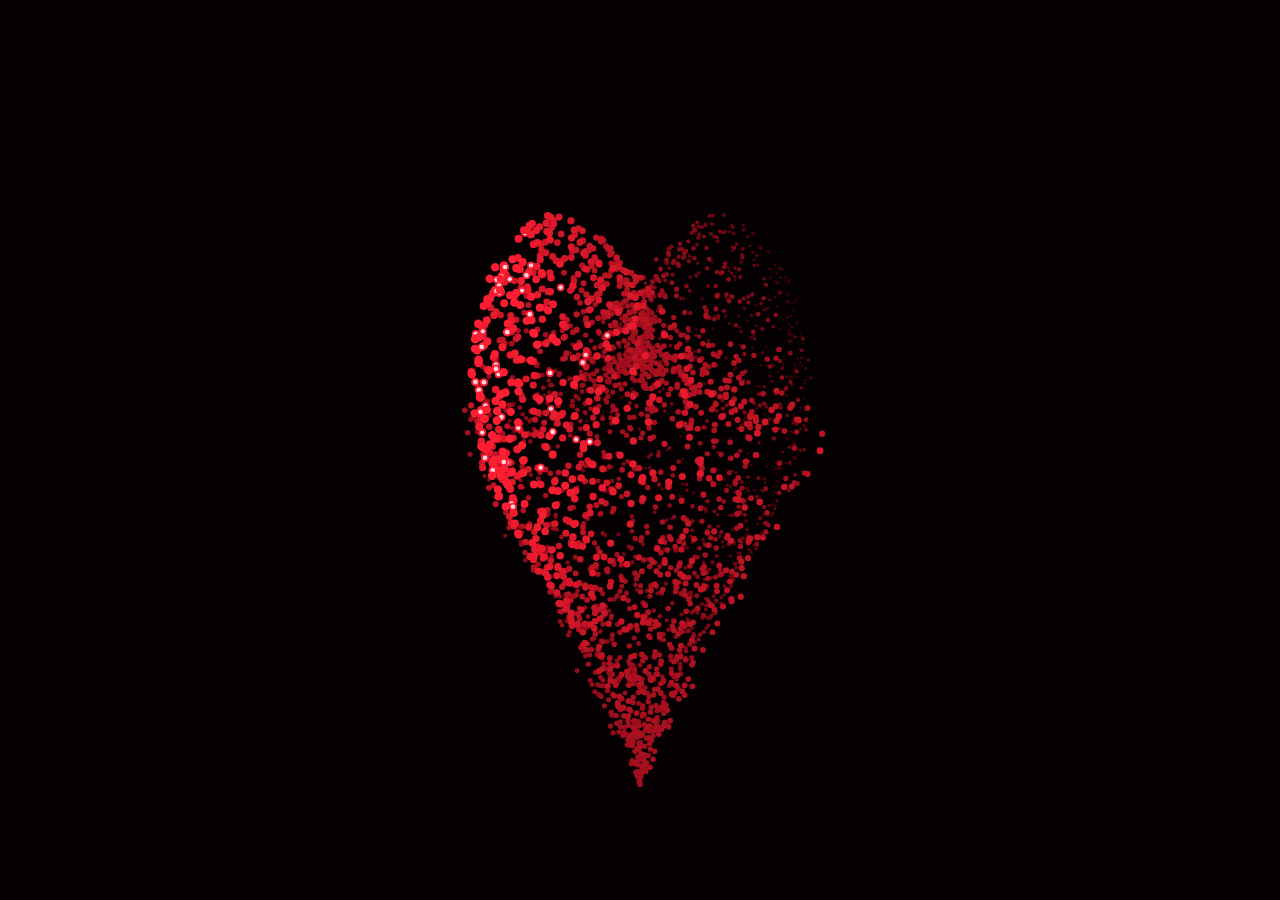
==== heart_3d.html @ 0a9a4420 "Add String Confession component & LOVE trigger to heart_3d.html" ====
<!DOCTYPE html>
<html lang="en">
<head>
  <meta charset="UTF-8">
  <meta name="viewport" content="width=device-width, initial-scale=1.0, maximum-scale=1.0, user-scalable=no">
  <title>3D Rotating Heart</title>
  <style>
    * {
      box-sizing: border-box;
      margin: 0;
      padding: 0;
      user-select: none;
      -webkit-user-select: none;
    }

    body {
      background: #050002;
      min-height: 100vh;
      overflow: hidden;
      display: flex;
      align-items: center;
      justify-content: center;
      touch-action: none;
    }

    #canvas-container {
      position: relative;
      width: 100vw;
      height: 100vh;
      display: flex;
      align-items: center;
      justify-content: center;
      cursor: grab;
    }

    #canvas-container:active {
      cursor: grabbing;
    }

    canvas {
      display: block;
      width: 100%;
      height: 100%;
      background: transparent;
    }
  </style>
</head>
<body>
  <div id="canvas-container">
    <canvas id="heartCanvas"></canvas>
  </div>

  <script>
    const canvas = document.getElementById('heartCanvas');
    const ctx = canvas.getContext('2d');
    const container = document.getElementById('canvas-container');

    let width, height;
    function resize() {
      const dpr = Math.min(window.devicePixelRatio || 1, 2);
      width = window.innerWidth;
      height = window.innerHeight;
      canvas.width = width * dpr;
      canvas.height = height * dpr;
      canvas.style.width = width + 'px';
      canvas.style.height = height + 'px';
      ctx.setTransform(dpr, 0, 0, dpr, 0, 0);
    }
    resize();
    window.addEventListener('resize', resize);

    // 1. Parametric Heart Equations (Exact from Python script)
    function heartParametric(u) {
      const x = 1.6 * Math.pow(Math.sin(u), 3);
      const y = 1.3 * Math.cos(u) - 0.5 * Math.cos(2 * u) - 0.2 * Math.cos(3 * u) - 0.1 * Math.cos(4 * u);
      return { x, y };
    }

    // 2. Generate Volumetric 3D Points Cloud
    const N = 2800;
    const pts = [];
    for (let i = 0; i < N; i++) {
      const u = Math.random() * Math.PI * 2;
      const { x: hx, y: hy } = heartParametric(u);
      const rad = Math.sqrt(Math.random());
      const x = hx * rad;
      const y = hy * rad;
      const z = 1.1 * (1 - rad) * (Math.random() * 2 - 1);
      pts.push({ x, y, z });
    }

    // 3. Color Depth Palette (Matches Python script #46000a -> #ff1e32)
    function getDepthColor(depth) {
      const f = Math.max(0.0, Math.min(1.0, depth));
      const r = Math.round(70 + (255 - 70) * f);
      const g = Math.round(0 + 30 * f);
      const b = Math.round(10 + (50 - 10) * f);
      return `rgb(${r}, ${g}, ${b})`;
    }

    // 4. Motion & 3D Rotation State
    let theta = 0;
    let phi = 0;
    const autoSpeed = 0.035;
    let isDragging = false;
    let lastX = 0, lastY = 0;

    container.addEventListener('pointerdown', (e) => {
      isDragging = true;
      lastX = e.clientX;
      lastY = e.clientY;
      container.setPointerCapture?.(e.pointerId);
    });

    window.addEventListener('pointermove', (e) => {
      if (!isDragging) return;
      const dx = e.clientX - lastX;
      const dy = e.clientY - lastY;
      theta += dx * 0.012;
      phi -= dy * 0.01;
      phi = Math.max(-0.65, Math.min(0.65, phi));
      lastX = e.clientX;
      lastY = e.clientY;
    });

    const stopDrag = () => { isDragging = false; };
    window.addEventListener('pointerup', stopDrag);
    window.addEventListener('pointercancel', stopDrag);

    // 5. 60 FPS Render Loop (Pure 3D Rotation, Steady Scale, Clean Canvas)
    function render() {
      ctx.clearRect(0, 0, width, height);

      if (!isDragging) {
        theta += autoSpeed;
      }

      const baseScale = Math.min(width, height) * 0.22;
      const cosT = Math.cos(theta), sinT = Math.sin(theta);
      const cosP = Math.cos(phi), sinP = Math.sin(phi);

      const projected = [];
      const len = pts.length;
      for (let i = 0; i < len; i++) {
        const pt = pts[i];
        const xr1 = pt.x * cosT + pt.z * sinT;
        const zr1 = -pt.x * sinT + pt.z * cosT;
        const yr1 = pt.y;

        const yr2 = yr1 * cosP - zr1 * sinP;
        const zr2 = yr1 * sinP + zr1 * cosP;
        const xr2 = xr1;

        projected.push({
          x: xr2,
          y: -yr2,
          z: zr2
        });
      }

      projected.sort((a, b) => a.z - b.z);

      const cx = width / 2;
      const cy = height / 2;

      // Render 3D Heart Points
      const pLen = projected.length;
      for (let i = 0; i < pLen; i++) {
        const p = projected[i];
        const depth = (p.z + 1.1) / 2.2;
        const px = cx + p.x * baseScale;
        const py = cy + p.y * baseScale;
        const dotSize = 1.3 + depth * 2.8;

        ctx.fillStyle = getDepthColor(depth);
        ctx.beginPath();
        ctx.arc(px, py, dotSize, 0, Math.PI * 2);
        ctx.fill();

        if (depth > 0.9 && i % 4 === 0) {
          ctx.fillStyle = 'rgba(255, 235, 245, 0.9)';
          ctx.beginPath();
          ctx.arc(px, py, dotSize * 0.55, 0, Math.PI * 2);
          ctx.fill();
        }
      }

      requestAnimationFrame(render);
    }

    render();
  </script>
</body>
</html>
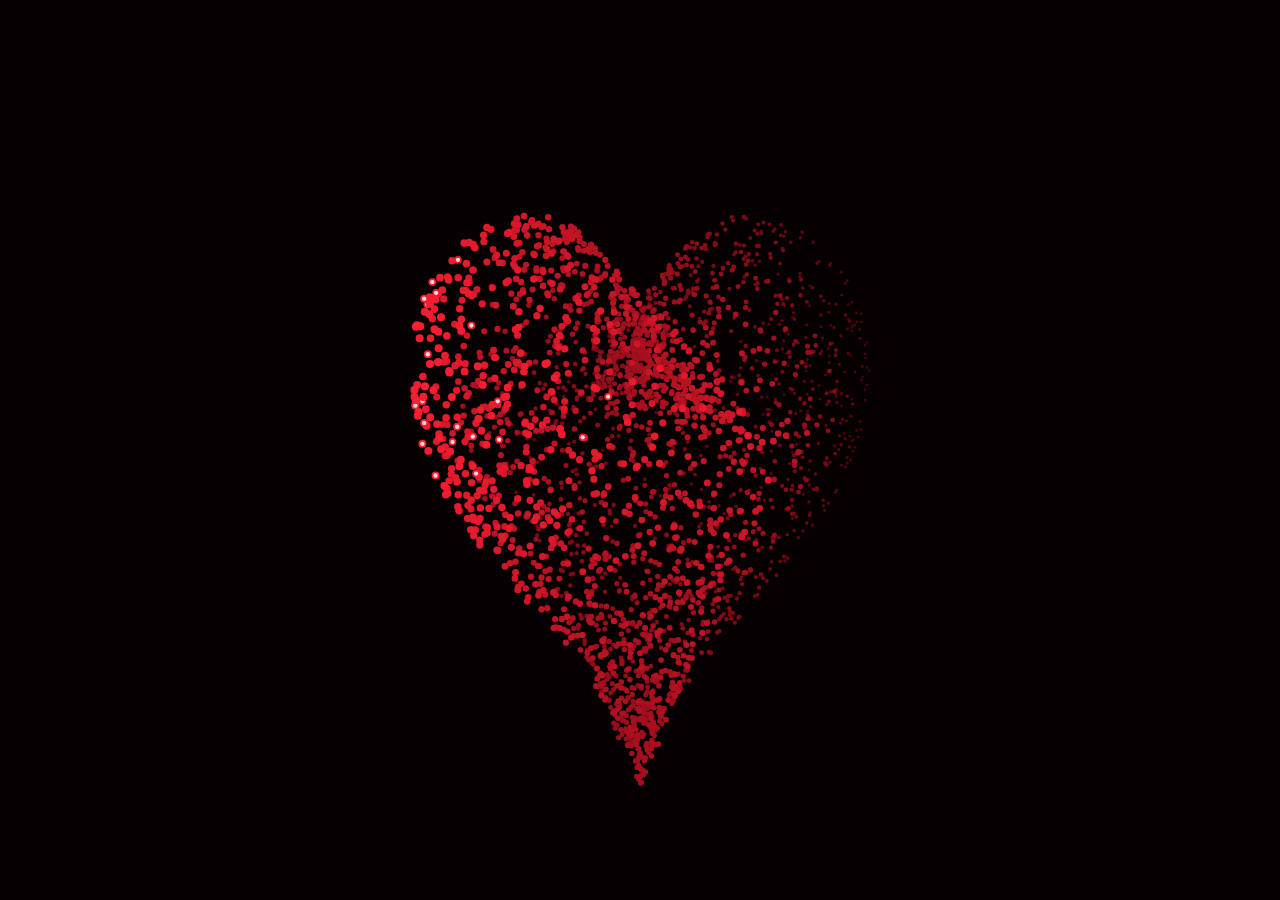
==== commit a3c08baf: "Add String Confession component & LOVE trigger to heart_3d.html" ====
--- a/heart_3d.html
+++ b/heart_3d.html
@@ -98,10 +98,12 @@
       return `rgb(${r}, ${g}, ${b})`;
     }
 
-    // 4. Motion & 3D Rotation State
+    // 4. Motion & Natural 3D Trackball Physics
     let theta = 0;
     let phi = 0;
-    const autoSpeed = 0.035;
+    let velTheta = 0;
+    let velPhi = 0;
+    const idleSpeed = 0.028;
     let isDragging = false;
     let lastX = 0, lastY = 0;
 
@@ -109,6 +111,8 @@
       isDragging = true;
       lastX = e.clientX;
       lastY = e.clientY;
+      velTheta = 0;
+      velPhi = 0;
       container.setPointerCapture?.(e.pointerId);
     });
 
@@ -116,9 +120,15 @@
       if (!isDragging) return;
       const dx = e.clientX - lastX;
       const dy = e.clientY - lastY;
-      theta += dx * 0.012;
-      phi -= dy * 0.01;
-      phi = Math.max(-0.65, Math.min(0.65, phi));
+
+      // Natural trackball physics: drag up -> tilts up, drag down -> tilts down
+      theta += dx * 0.01;
+      phi += dy * 0.01;
+      phi = Math.max(-0.75, Math.min(0.75, phi));
+
+      velTheta = dx * 0.008;
+      velPhi = dy * 0.008;
+
       lastX = e.clientX;
       lastY = e.clientY;
     });
@@ -127,12 +137,20 @@
     window.addEventListener('pointerup', stopDrag);
     window.addEventListener('pointercancel', stopDrag);
 
-    // 5. 60 FPS Render Loop (Pure 3D Rotation, Steady Scale, Clean Canvas)
+    // 5. 60 FPS Render Loop (Pure 3D Rotation, Inertia Physics)
     function render() {
       ctx.clearRect(0, 0, width, height);
 
       if (!isDragging) {
-        theta += autoSpeed;
+        theta += velTheta + idleSpeed;
+        phi += velPhi;
+
+        velTheta *= 0.93;
+        velPhi *= 0.93;
+
+        // Smoothly settle vertical pitch back toward center when idle
+        phi += (0 - phi) * 0.025;
+        phi = Math.max(-0.75, Math.min(0.75, phi));
       }
 
       const baseScale = Math.min(width, height) * 0.22;
